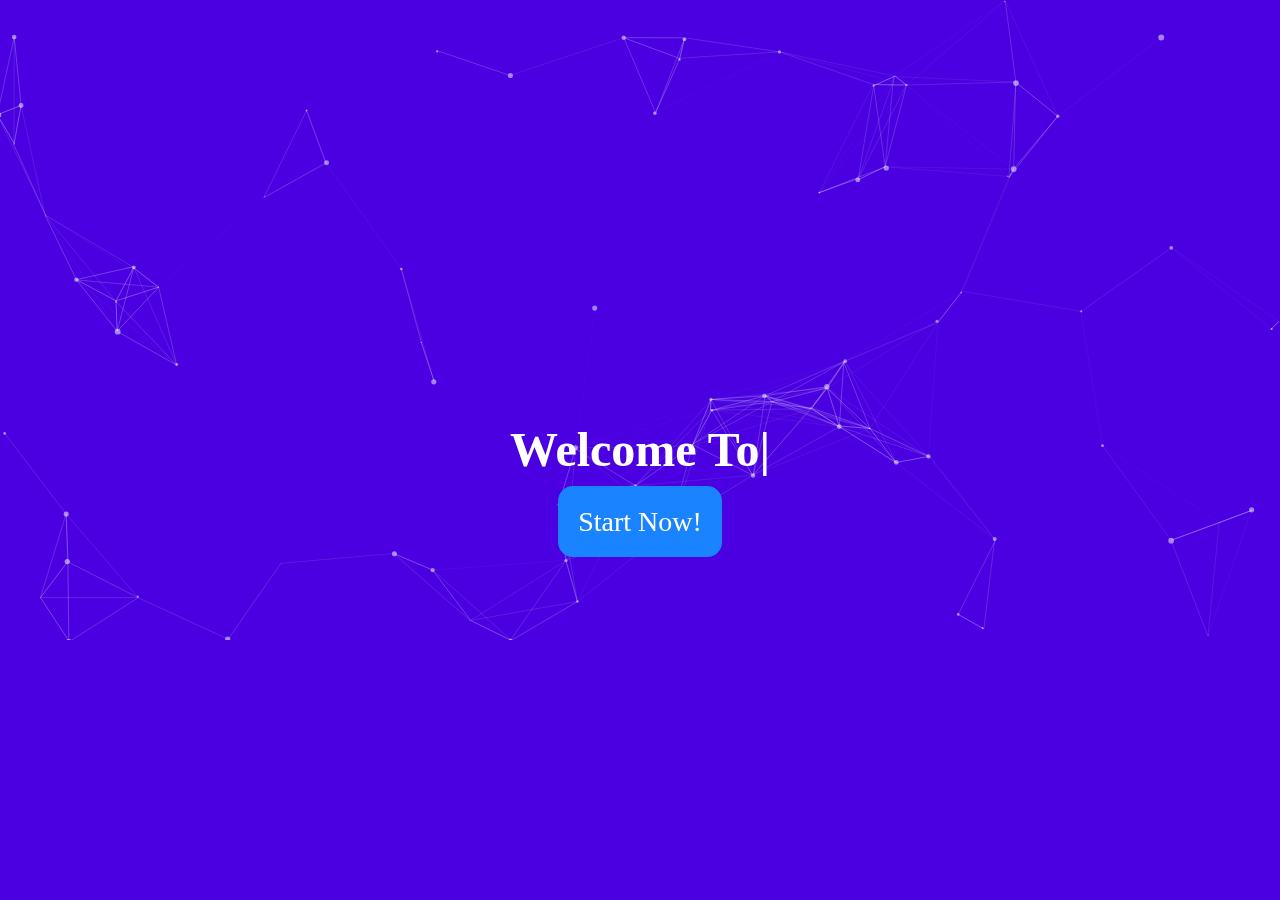
==== index.html @ e78f48ad "Add files via upload" ====
<!DOCTYPE html>
<html>
<head>
	<title>Coba</title>
	<link rel="stylesheet" type="text/css" href="main.css">
	<script src="jquery.js"></script>
	<script src="jquery.min.js"></script>
	<script type="text/javascript" src="main.js"></script>
</head>
<body id="particles-js">
	<div class="front">
		<h4><span class="typed"></span></h4>
		<center><a href="#" id="start">Start Now!</a></center>
	</div>
	<!-- <div id="openmenu">
		<img src="">
	</div> -->
	<div id="closemenu">
		<img src="img/closer.png" style="color:white;">
	</div>
	<div id="main">
		<div id="logosec">
			<h1>Matching Card Game</h1>
			<img src="img/memoryy.png">
		</div>
		<div id="menusec">
			<img src="img/controller.png">
			<a href="game.html" id="how">Play Now!</a>
		</div>
	</div>
</body>
<script src="particle/particles.min.js"></script>
<script src="typed.js"></script>
<script type="text/javascript">
	 var typed = new Typed(".typed",{
            strings : ["Welcome To R-Zone!", "Click Button to Play"],
            typeSpeed : 50,
            backSpeed : 50,
            loop : true,
            showCursor : true,
            cursorChar : '|'
        });
	particlesJS.load('particles-js', 'particle2.json',
			function(){
				console.log('loaded...')
			})
	function anim(targetedDiv) {
		var targetedLetter = $("#"+targetedDiv+" .rotate").text();
		var asciiValue = targetedLetter.charCodeAt(0); 
		var pointer = 65;

		changeChar();

		function changeChar(){
			if (pointer <= asciiValue) {
				$("#"+targetedDiv+" .rotate").text(String.fromCharCode(pointer));

				pointer++;
				setTimeout(changeChar,20);
			}
			else{
				$(this).stop;
			}
		}
	}
</script>
</html>
---- main.css ----
body{
	margin: 0px;
	padding: 0px;
	background: #4A00E0;  /* fallback for old browsers */
}
#main{
	height: 100vh;
	width: 100%;
	position: fixed;
	display: none;
}
#logosec{
	height: 100%;
	width: 50%;
	background-color: #4A00E0;
	box-shadow: 10px 0 30px rgba(0,0,0,.4);
	position: absolute;
	z-index: 999;
}
#logosec img{
	position: absolute;
	top: 50%;
	left: 50%;
	transform: translate(-50%,-50%);
}
#menusec{
	height: 100%;
	width: 50%;
	background-color: #8E2DE2;
	position: absolute;
	left: 50%;
}
#menusec ul{
	list-style: none;
	margin: 0;
	padding: 0;
	position: absolute;
	top: 30%;
	left: -1%;
}
#menusec ul li{
	height: 100px;
	width: 350px;
	color: white;
	font-family: arial black;
	font-size: 60px;
	line-height: 100px;
	cursor: pointer;
}
.menu{
	height: 100px;
	width: 0px;
	background-color: #d4101b;
	display: flex;
	position: absolute;
	left: -50%;
	cursor: pointer;
	pointer-events: none;
	transition: all .5s;
}
.rotate{
	pointer-events: none;
}
#menusec ul li:hover .menu{
	width: 350px;
}
#menusec ul li:hover{
	color: white;
}
#openmenu,#closemenu{
	height: 100px;
	width: 100px;
	background-color: #262626;
	position: fixed;
	top: 50%;
	left: 0%;
	transform: translateY(-50%);
	z-index: 999;
	cursor: pointer;
}
#closemenu{
	left: 100%;
}
#closemenu img{
	top: 50%;
	left: 50%;
	position: absolute;
	transform: translate(-50%,-50%);
}
.front{
	position: absolute;
	top: 50%;
	color: white;
	left: 50%;
	transform: translate(-50%,-50%);
	font-size: 48px;
	font-family: arial black;
}
#start{
	text-decoration: none;
	padding: 20px;
	font-size: 28px;
	background-color: #1a83ff;
	color: white;
	margin-top: -1000px;
	border-radius: 15px;
}
#play{
	text-decoration: none;
	position: absolute;
	top: 50%;
	left: 50%;
	font-family: arial black;
	transform: translate(-50%,-50%);
	padding: 20px;
	font-size: 28px;
	background-color: #1c7aff;
	color: white;
	box-shadow: black 5px;
	border-radius: 15px;
	margin-top: 80px;	
}
#how{
	text-decoration: none;
	position: absolute;
	top: 50%;
	left: 50%;
	font-family: arial black;
	transform: translate(-50%,-50%);
	padding: 20px;
	font-size: 28px;
	background-color: #ce0e10;
	color: white;
	margin-top: 50px;
	border-radius: 15px;
}
#menusec img{
	top: 50%;
	left: 50%;
	margin-top: -50px;
	position: absolute;
	transform: translate(-50%,-50%);
}
#logosec img{
	top: 50%;
	left: 50%;
	position: absolute;
	transform: translate(-50%,-50%);
	margin-top: 40px;
}
#logosec h1{
	margin-left: 160px;
	margin-top: 250px;
	color: white;
	font-family: arial black;
}
.front h4{
	margin-bottom: 10px;
}
@media only screen and (max-width: 768px) {
	/* For mobile phones: */
	#logosec{
		width: 100%;
	}
	.front h4{
		text-align: center;
	}
	#logosec h1{
		margin-top: 200px;
		margin-left: 50px;
		font-size: 28px;
	}
	#logosec img{
		height: 100px;
		margin-top: 10px;
	}
	#menusec{
		position: absolute;
		display: inline-block;
		width: 100%;
	}
	#how{
		padding: 15px;
		z-index: 999;
		background-color: #1c7aff;
		margin-left: -205px;
		margin-top: 115px;
	}
	#closemenu{
		visibility: hidden;
	}
  }
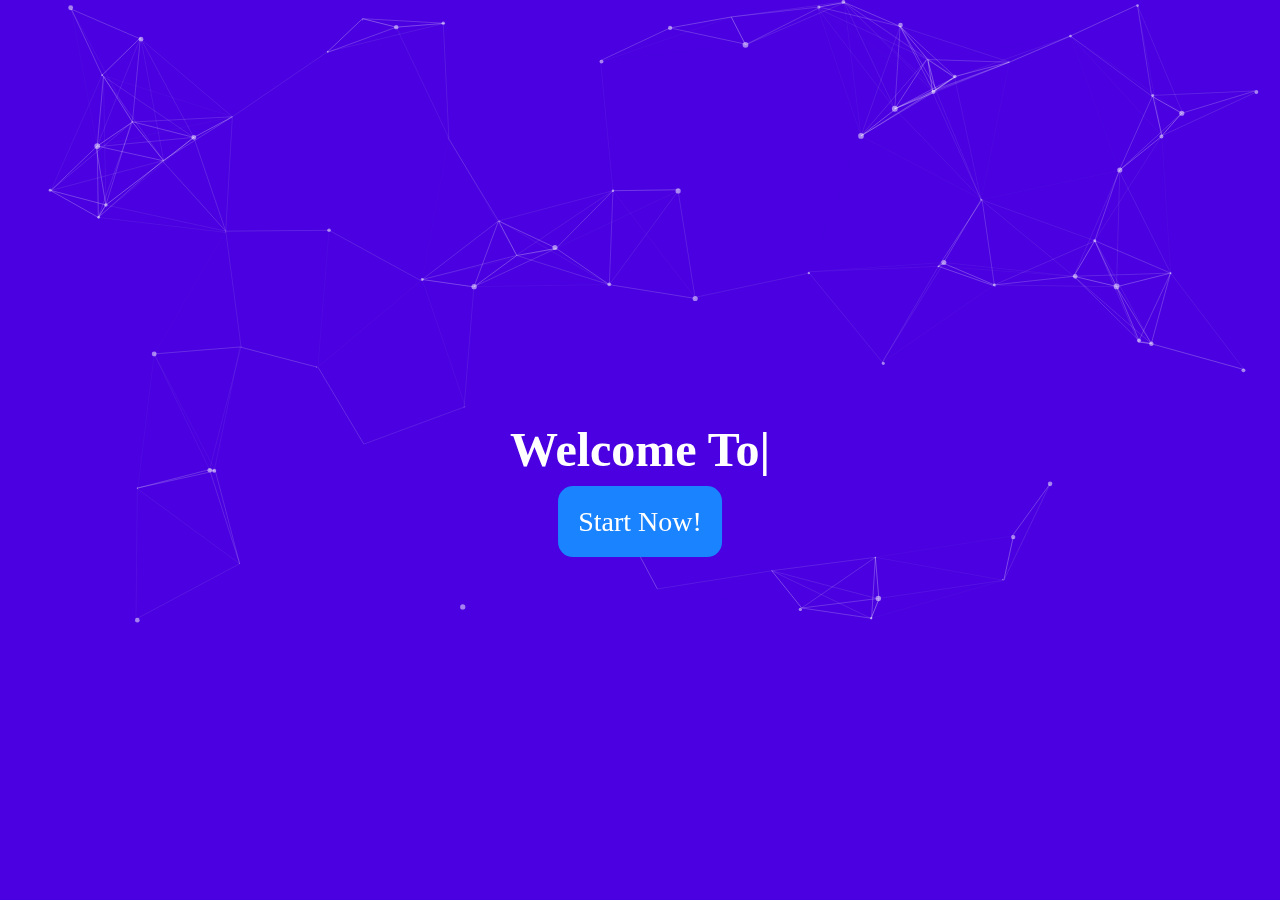
==== commit 35dd9e23: "modif" ====
--- a/index.html
+++ b/index.html
@@ -1,7 +1,8 @@
 <!DOCTYPE html>
 <html>
 <head>
-	<title>Coba</title>
+	<title>Matching Card</title>
+	<link rel="icon" type="image" href="img/logo biru.png">
 	<link rel="stylesheet" type="text/css" href="main.css">
 	<script src="jquery.js"></script>
 	<script src="jquery.min.js"></script>
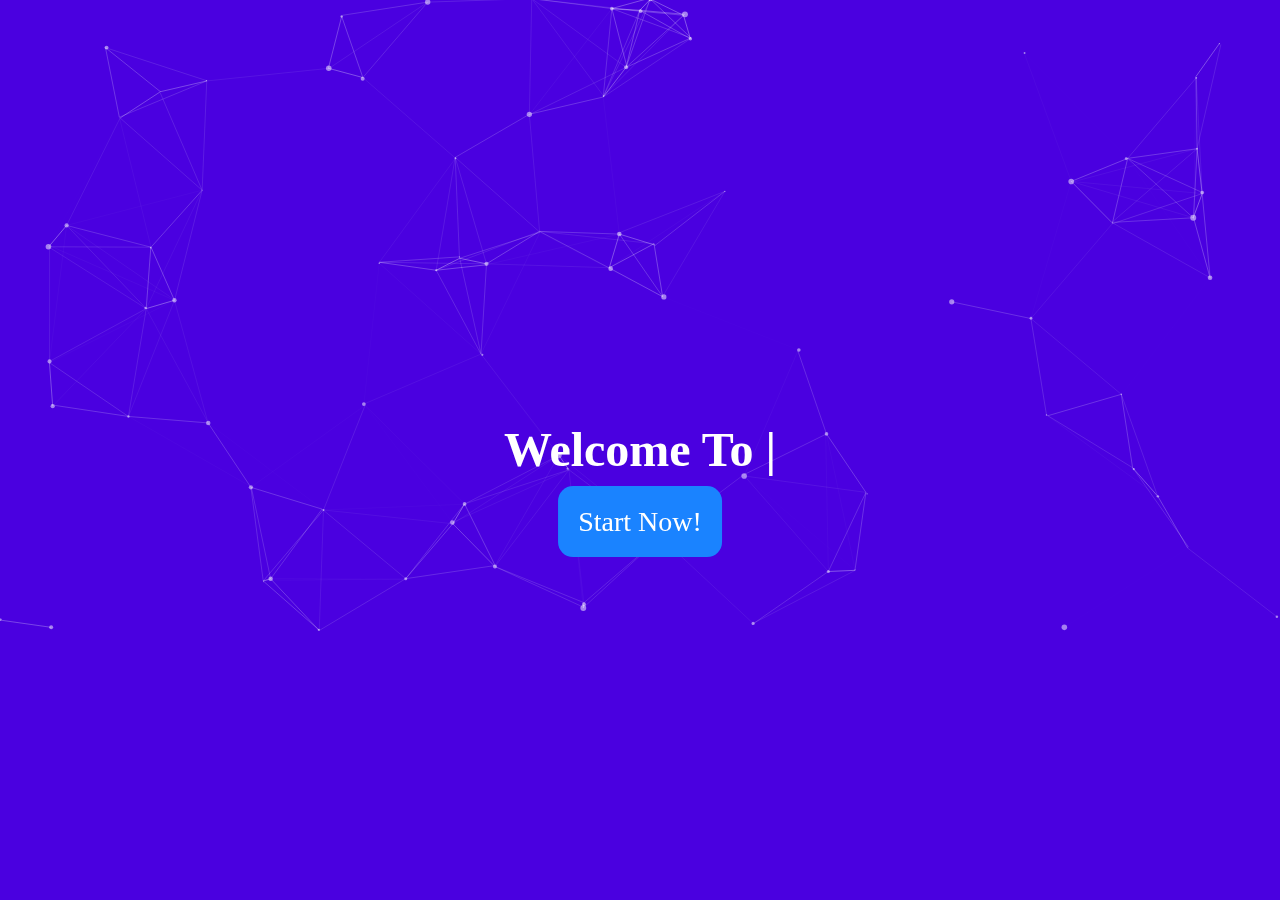
==== commit b725eb1d: "modifyy" ====
--- a/index.html
+++ b/index.html
@@ -2,6 +2,8 @@
 <html>
 <head>
 	<title>Matching Card</title>
+	<meta http-equiv="Content-Type" content="text/html; charset=UTF-8"/>
+	<meta name="viewport" content="width=device-width, initial-scale=1"/>
 	<link rel="icon" type="image" href="img/logo biru.png">
 	<link rel="stylesheet" type="text/css" href="main.css">
 	<script src="jquery.js"></script>
